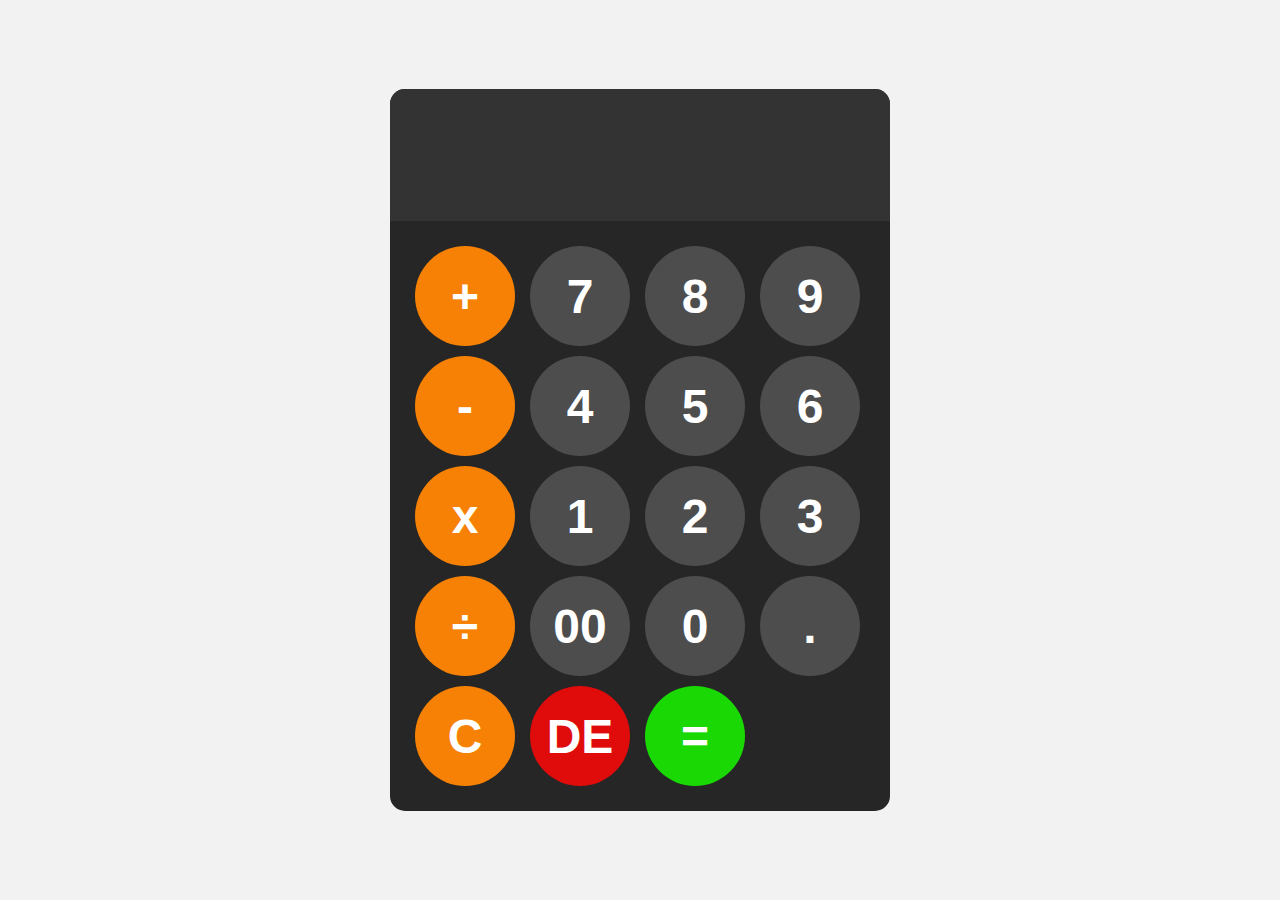
==== Simple website/calculator/index.html @ 288b378a "Add files via upload" ====
<!DOCTYPE html>
<html lang="en">
  <head>
    <meta charset="UTF-8" />
    <meta name="viewport" content="width=device-width, initial-scale=1.0" />
    <title>Document</title>
    <link rel="stylesheet" href="styles.css" />
  </head>
  <body>
    <div id="calculator">
      <input id="display" readonly />
      <div id="keys">
        <button onclick="appendToDisplay('+')" class="operator-btn">+</button>
        <button onclick="appendToDisplay('7')">7</button>
        <button onclick="appendToDisplay('8')">8</button>
        <button onclick="appendToDisplay('9')">9</button>
        <button onclick="appendToDisplay('-')" class="operator-btn">-</button>
        <button onclick="appendToDisplay('4')">4</button>
        <button onclick="appendToDisplay('5')">5</button>
        <button onclick="appendToDisplay('6')">6</button>
        <button onclick="appendToDisplay('*')" class="operator-btn">x</button>
        <button onclick="appendToDisplay('1')">1</button>
        <button onclick="appendToDisplay('2')">2</button>
        <button onclick="appendToDisplay('3')">3</button>
        <button onclick="appendToDisplay('/')" class="operator-btn">÷</button>
        <button onclick="appendToDisplay('00')">00</button>
        <button onclick="appendToDisplay('0')">0</button>
        <button onclick="appendToDisplay('.')">.</button>
        <button onclick="clearDisplay()" class="operator-btn">C</button>
        <button onclick="removeLastNum()" class="de-btn">DE</button>
        <button onclick="calculate()" class="equal-btn">=</button>
      </div>
    </div>
    <script src="brain.js"></script>
  </body>
</html>
---- Simple website/calculator/styles.css ----
button {
  width: 100px;
  height: 100px;
  border-radius: 50px;
  border: none;
  background-color: hsl(0, 0%, 30%);
  color: white;
  font-size: 3rem;
  font-weight: bold;
  cursor: pointer;
}

#keys {
  display: grid;
  grid-template-columns: repeat(4, 1fr);
  gap: 10px;
  padding: 25px;
}

#calculator {
  font-family: "Franklin Gothic Medium", "Arial Narrow", Arial, sans-serif;
  background-color: hsl(0, 0%, 15%);
  border-radius: 15px;
  max-width: 500px;
  overflow: hidden;
}

#display {
  width: 100%;
  padding: 20px;
  font-size: 5rem;
  text-align: left;
  border: none;
  background-color: hsl(0, 0%, 20%);
  color: white;
}

body {
  margin: 0;
  display: flex;
  justify-content: center;
  align-items: center;
  height: 100vh;
  background-color: hsl(0, 0%, 95%);
}

button:hover {
  background-color: hsl(0, 0%, 40%);
}

button:active {
  background-color: hsl(0, 0%, 50%);
}

.operator-btn {
  background-color: hsl(31, 97%, 49%);
}

.operator-btn:hover {
  background-color: hsl(31, 97%, 59%);
}

.operator-btn:active {
  background-color: hsl(31, 97%, 69%);
}

.de-btn {
  background-color: hsl(0, 91%, 46%);
}

.de-btn:hover {
  background-color: hsl(0, 91%, 56%);
}

.de-btn:active {
  background-color: hsl(0, 91%, 66%);
}

.equal-btn {
  background-color: hsl(114, 97%, 43%);
}

.equal-btn:hover {
  background-color: hsl(114, 97%, 53%);
}

.equal-btn:active {
  background-color: hsl(114, 97%, 63%);
}
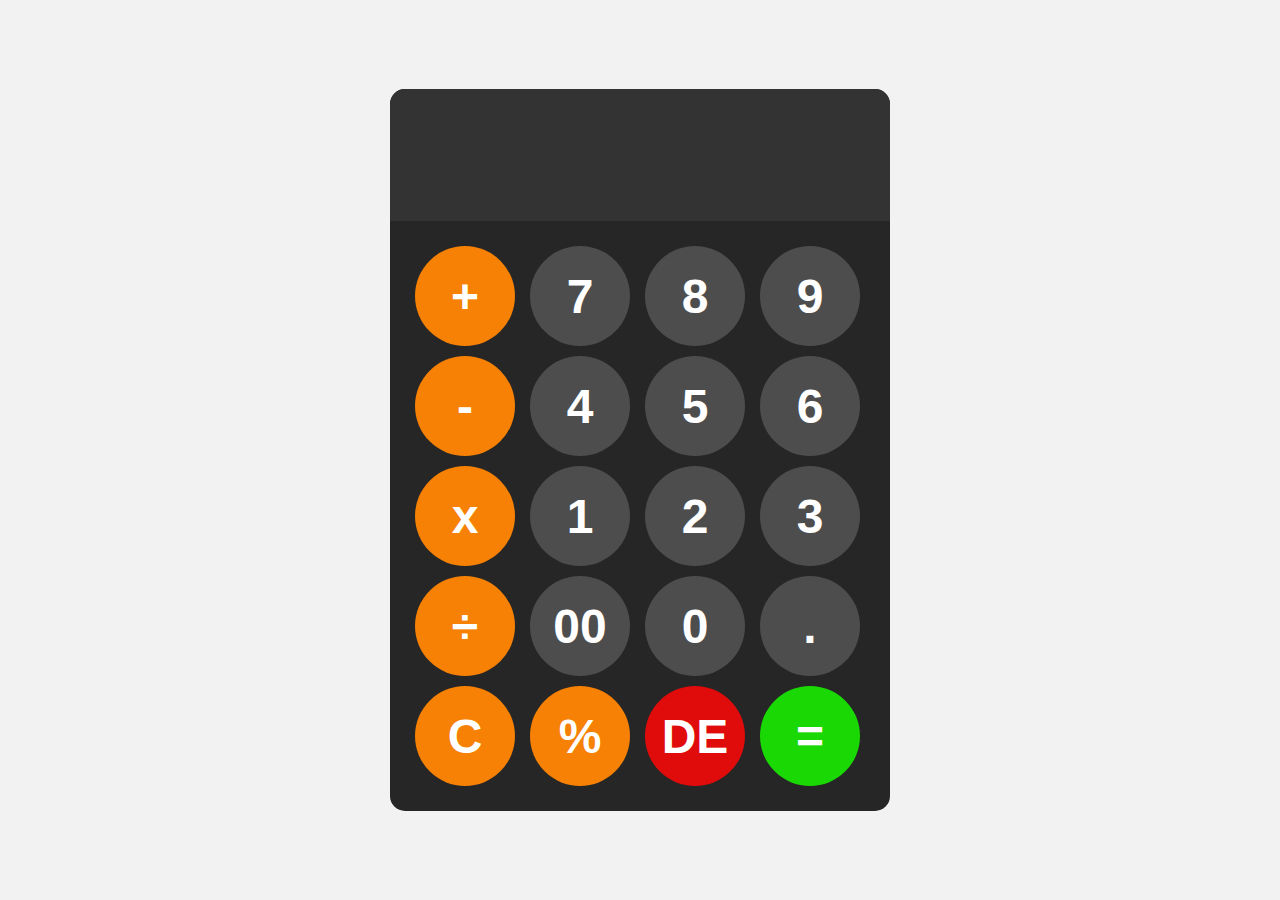
==== commit 22e7c54c: "Add files via upload" ====
--- a/Simple website/calculator/index.html
+++ b/Simple website/calculator/index.html
@@ -27,6 +27,7 @@
         <button onclick="appendToDisplay('0')">0</button>
         <button onclick="appendToDisplay('.')">.</button>
         <button onclick="clearDisplay()" class="operator-btn">C</button>
+        <button onclick="appendToDisplay('%')" class="operator-btn">%</button>
         <button onclick="removeLastNum()" class="de-btn">DE</button>
         <button onclick="calculate()" class="equal-btn">=</button>
       </div>
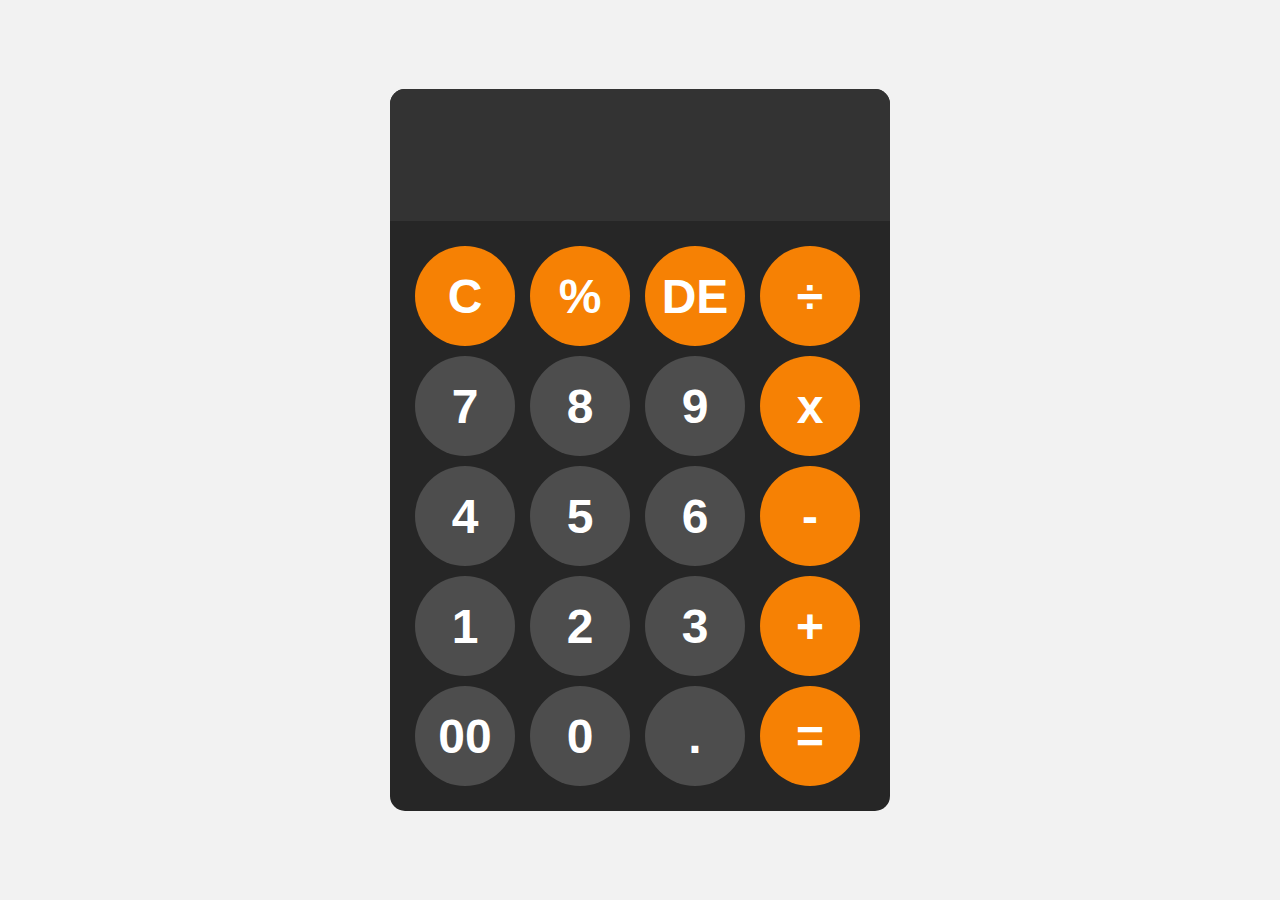
==== commit e00e2774: "Add files via upload" ====
--- a/Simple website/calculator/index.html
+++ b/Simple website/calculator/index.html
@@ -8,28 +8,28 @@
   </head>
   <body>
     <div id="calculator">
-      <input id="display" readonly />
+      <input class="display" readonly />
       <div id="keys">
-        <button onclick="appendToDisplay('+')" class="operator-btn">+</button>
-        <button onclick="appendToDisplay('7')">7</button>
-        <button onclick="appendToDisplay('8')">8</button>
-        <button onclick="appendToDisplay('9')">9</button>
-        <button onclick="appendToDisplay('-')" class="operator-btn">-</button>
-        <button onclick="appendToDisplay('4')">4</button>
-        <button onclick="appendToDisplay('5')">5</button>
-        <button onclick="appendToDisplay('6')">6</button>
-        <button onclick="appendToDisplay('*')" class="operator-btn">x</button>
-        <button onclick="appendToDisplay('1')">1</button>
-        <button onclick="appendToDisplay('2')">2</button>
-        <button onclick="appendToDisplay('3')">3</button>
-        <button onclick="appendToDisplay('/')" class="operator-btn">÷</button>
-        <button onclick="appendToDisplay('00')">00</button>
-        <button onclick="appendToDisplay('0')">0</button>
-        <button onclick="appendToDisplay('.')">.</button>
-        <button onclick="clearDisplay()" class="operator-btn">C</button>
-        <button onclick="appendToDisplay('%')" class="operator-btn">%</button>
-        <button onclick="removeLastNum()" class="de-btn">DE</button>
-        <button onclick="calculate()" class="equal-btn">=</button>
+        <button data-value="c" class="operator-btn">C</button>
+        <button data-value="%" class="operator-btn">%</button>
+        <button data-value="de" class="operator-btn">DE</button>
+        <button data-value="/" class="operator-btn">÷</button>
+        <button data-value="7">7</button>
+        <button data-value="8">8</button>
+        <button data-value="9">9</button>
+        <button data-value="*" class="operator-btn">x</button>
+        <button data-value="4">4</button>
+        <button data-value="5">5</button>
+        <button data-value="6">6</button>
+        <button data-value="-" class="operator-btn">-</button>
+        <button data-value="1">1</button>
+        <button data-value="2">2</button>
+        <button data-value="3">3</button>
+        <button data-value="+" class="operator-btn">+</button>
+        <button data-value="00">00</button>
+        <button data-value="0">0</button>
+        <button data-value=".">.</button>
+        <button data-value="=" class="operator-btn">=</button>
       </div>
     </div>
     <script src="brain.js"></script>
--- a/Simple website/calculator/styles.css
+++ b/Simple website/calculator/styles.css
@@ -25,11 +25,11 @@
   overflow: hidden;
 }
 
-#display {
+.display {
   width: 100%;
-  padding: 20px;
+  padding: 20px 0;
   font-size: 5rem;
-  text-align: left;
+  text-align: right;
   border: none;
   background-color: hsl(0, 0%, 20%);
   color: white;
@@ -63,27 +63,3 @@
 .operator-btn:active {
   background-color: hsl(31, 97%, 69%);
 }
-
-.de-btn {
-  background-color: hsl(0, 91%, 46%);
-}
-
-.de-btn:hover {
-  background-color: hsl(0, 91%, 56%);
-}
-
-.de-btn:active {
-  background-color: hsl(0, 91%, 66%);
-}
-
-.equal-btn {
-  background-color: hsl(114, 97%, 43%);
-}
-
-.equal-btn:hover {
-  background-color: hsl(114, 97%, 53%);
-}
-
-.equal-btn:active {
-  background-color: hsl(114, 97%, 63%);
-}
